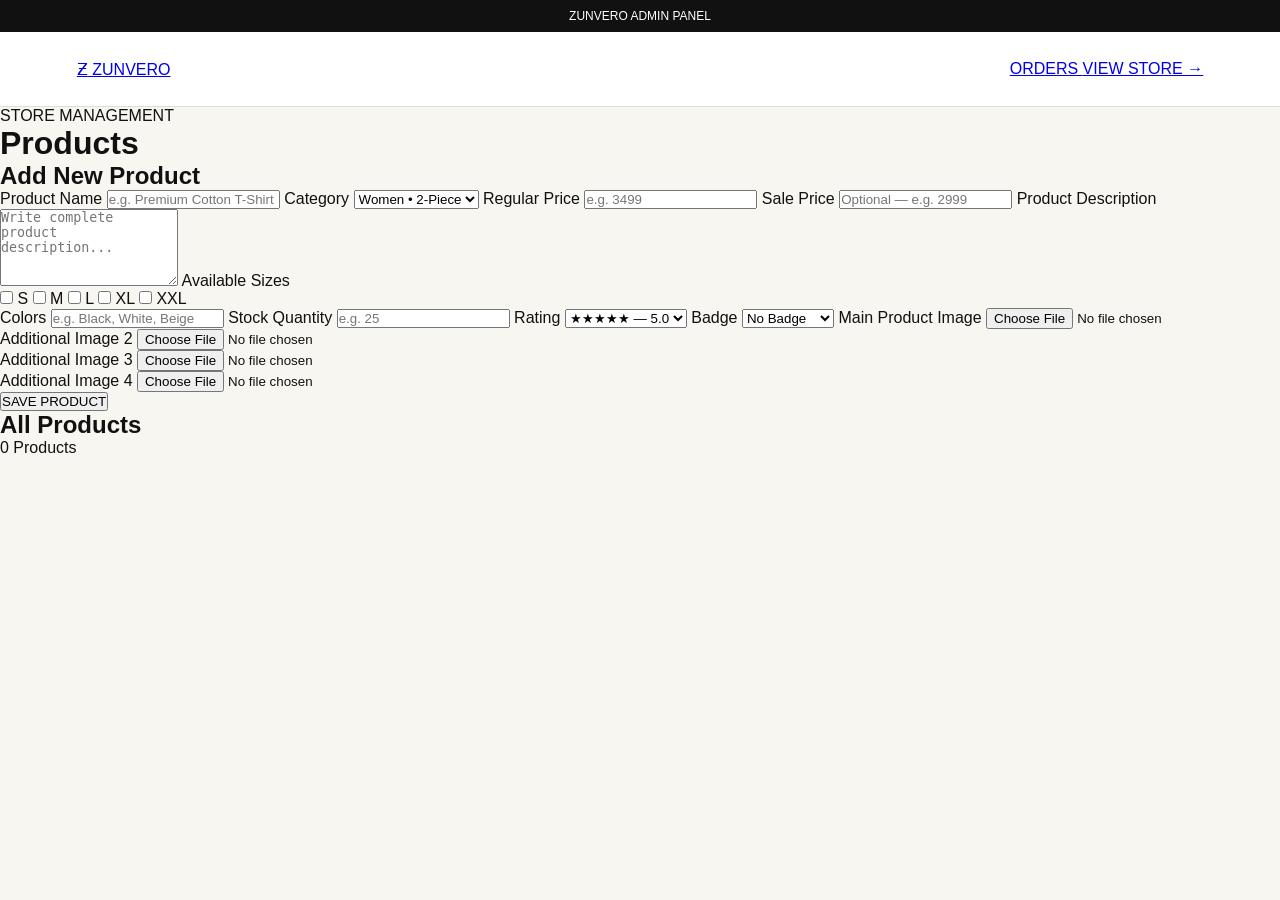
==== admin.html @ 90c08188 "Add files via upload" ====
<!DOCTYPE html>
<html lang="en">
<head>
  <meta charset="UTF-8">
  <meta name="viewport" content="width=device-width, initial-scale=1.0">
  <title>ZUNVERO — Admin Panel</title>
  <link rel="stylesheet" href="style.css">
</head>

<body>

<div class="topbar">ZUNVERO ADMIN PANEL</div>

<header class="admin-header">

  <a href="index.html" class="auth-logo">
    <span>Ƶ</span> ZUNVERO
  </a>

  <div>
    <a href="admin-orders.html" class="admin-store-link">
      ORDERS
    </a>

    <a href="index.html" class="admin-store-link">
      VIEW STORE →
    </a>
  </div>

</header>


<main class="admin-page">

  <div class="admin-title">
    <p>STORE MANAGEMENT</p>
    <h1>Products</h1>
  </div>


  <!-- PRODUCT FORM -->

  <section class="admin-form-box">

    <h2 id="adminFormTitle">Add New Product</h2>

    <input type="hidden" id="editProductId">


    <label>Product Name</label>
    <input
      type="text"
      id="adminProductName"
      placeholder="e.g. Premium Cotton T-Shirt"
    >


    <label>Category</label>

    <select id="adminProductCategory">

      <option value="women twopiece">
        Women • 2-Piece
      </option>

      <option value="men tshirts">
        Men • T-Shirt
      </option>

      <option value="women">
        Women
      </option>

      <option value="men">
        Men
      </option>

      <option value="tshirts">
        T-Shirts
      </option>

      <option value="twopiece">
        2-Piece
      </option>

      <option value="accessories">
        Accessories
      </option>

      <option value="shoes">
        Shoes
      </option>

    </select>


    <label>Regular Price</label>

    <input
      type="number"
      id="adminProductPrice"
      placeholder="e.g. 3499"
    >


    <label>Sale Price</label>

    <input
      type="number"
      id="adminProductSalePrice"
      placeholder="Optional — e.g. 2999"
    >


    <label>Product Description</label>

    <textarea
      id="adminProductDescription"
      rows="5"
      placeholder="Write complete product description..."
    ></textarea>


    <label>Available Sizes</label>

    <div class="admin-check-grid">

      <label class="admin-check">
        <input type="checkbox" value="S" class="product-size">
        <span>S</span>
      </label>

      <label class="admin-check">
        <input type="checkbox" value="M" class="product-size">
        <span>M</span>
      </label>

      <label class="admin-check">
        <input type="checkbox" value="L" class="product-size">
        <span>L</span>
      </label>

      <label class="admin-check">
        <input type="checkbox" value="XL" class="product-size">
        <span>XL</span>
      </label>

      <label class="admin-check">
        <input type="checkbox" value="XXL" class="product-size">
        <span>XXL</span>
      </label>

    </div>


    <label>Colors</label>

    <input
      type="text"
      id="adminProductColors"
      placeholder="e.g. Black, White, Beige"
    >


    <label>Stock Quantity</label>

    <input
      type="number"
      id="adminProductStock"
      placeholder="e.g. 25"
    >


    <label>Rating</label>

    <select id="adminProductRating">

      <option value="5">★★★★★ — 5.0</option>
      <option value="4.5">★★★★½ — 4.5</option>
      <option value="4">★★★★ — 4.0</option>
      <option value="3.5">★★★½ — 3.5</option>
      <option value="3">★★★ — 3.0</option>

    </select>


    <label>Badge</label>

    <select id="adminProductBadge">

      <option value="">No Badge</option>
      <option value="NEW">NEW</option>
      <option value="TRENDING">TRENDING</option>
      <option value="POPULAR">POPULAR</option>
      <option value="SALE">SALE</option>

    </select>


    <!-- MAIN IMAGE -->

    <label>Main Product Image</label>

    <input
      type="file"
      id="adminProductImage"
      accept="image/*"
      onchange="previewAdminImage(this, 'adminPreview1')"
    >

    <div
      id="adminPreview1"
      class="admin-image-preview"
    ></div>


    <!-- IMAGE 2 -->

    <label>Additional Image 2</label>

    <input
      type="file"
      id="adminProductImage2"
      accept="image/*"
      onchange="previewAdminImage(this, 'adminPreview2')"
    >

    <div
      id="adminPreview2"
      class="admin-image-preview"
    ></div>


    <!-- IMAGE 3 -->

    <label>Additional Image 3</label>

    <input
      type="file"
      id="adminProductImage3"
      accept="image/*"
      onchange="previewAdminImage(this, 'adminPreview3')"
    >

    <div
      id="adminPreview3"
      class="admin-image-preview"
    ></div>


    <!-- IMAGE 4 -->

    <label>Additional Image 4</label>

    <input
      type="file"
      id="adminProductImage4"
      accept="image/*"
      onchange="previewAdminImage(this, 'adminPreview4')"
    >

    <div
      id="adminPreview4"
      class="admin-image-preview"
    ></div>


    <button
      type="button"
      class="admin-save-btn"
      onclick="saveAdminProduct()"
    >
      SAVE PRODUCT
    </button>


    <button
      type="button"
      class="admin-cancel-btn"
      id="adminCancelBtn"
      onclick="cancelAdminEdit()"
      style="display:none;"
    >
      CANCEL EDIT
    </button>

  </section>


  <!-- ALL PRODUCTS -->

  <section class="admin-products-box">

    <div class="admin-products-heading">

      <h2>All Products</h2>

      <span id="adminProductCount">
        0 Products
      </span>

    </div>

    <div id="adminProductsList"></div>

  </section>

</main>


<script src="script.js"></script>

</body>
</html>
---- style.css ----
* {
  margin: 0;
  padding: 0;
  box-sizing: border-box;
}

body {
  font-family: Arial, sans-serif;
  background: #f8f6f1;
  color: #111;
}

.topbar {
  background: #111;
  color: #fff;
  text-align: center;
  padding: 9px;
  font-size: 12px;
}

header {
  height: 75px;
  background: #fff;
  display: flex;
  align-items: center;
  justify-content: space-between;
  padding: 0 6%;
  border-bottom: 1px solid #ddd;
}

.logo {
  font-size: 23px;
  letter-spacing: 4px;
  font-weight: bold;
}

.logo span {
  font-size: 35px;
}

nav {
  display: flex;
  gap: 25px;
}

nav a {
  color: #111;
  text-decoration: none;
  font-size: 14px;
}

.icons {
  font-size: 20px;
}


/* HERO */

.hero {
  min-height: 550px;
  background:
    linear-gradient(90deg, rgba(0,0,0,.7), rgba(0,0,0,.1)),
    url("https://images.unsplash.com/photo-1539109136881-3be0616acf4b?auto=format&fit=crop&w=1600&q=80");

  background-size: cover;
  background-position: center;
  display: flex;
  align-items: center;
  padding: 6%;
  color: white;
}

.hero-content p {
  letter-spacing: 4px;
  font-size: 13px;
}

.hero h1 {
  font-family: Georgia, serif;
  font-size: 60px;
  line-height: 1.05;
  margin: 18px 0;
}

.hero-content span {
  font-size: 14px;
}

.btn {
  display: inline-block;
  background: white;
  color: #111;
  padding: 14px 25px;
  text-decoration: none;
  font-weight: bold;
}


/* CATEGORIES */

.categories {
  padding: 60px 6%;
  text-align: center;
}

.categories h2 {
  font-family: Georgia, serif;
  font-size: 32px;
  margin-bottom: 35px;
}

.category-grid {
  display: flex;
  justify-content: center;
  gap: 35px;
  flex-wrap: wrap;
}

.category {
  width: 130px;
}

.cat-icon {
  width: 95px;
  height: 95px;
  background: #e8e1d6;
  border-radius: 50%;
  margin: auto;
  display: flex;
  align-items: center;
  justify-content: center;
  font-size: 35px;
}

.category h3 {
  margin-top: 12px;
  font-size: 14px;
}


/* COLLECTIONS */

.collections {
  display: grid;
  grid-template-columns: 1fr 1fr;
  gap: 12px;
  padding: 0 6%;
}

.collection-box {
  height: 380px;
  padding: 45px;
  display: flex;
  align-items: flex-end;
  color: white;
  background-size: cover;
  background-position: center;
}

.women-box {
  background:
    linear-gradient(90deg, rgba(0,0,0,.6), transparent),
    url("https://images.unsplash.com/photo-1594633312681-425c7b97ccd1?auto=format&fit=crop&w=1000&q=80");
}

.tshirt-box {
  background:
    linear-gradient(90deg, rgba(0,0,0,.6), transparent),
    url("https://images.unsplash.com/photo-1521572163474-6864f9cf17ab?auto=format&fit=crop&w=1000&q=80");
}

.collection-box p {
  font-size: 12px;
  letter-spacing: 3px;
}

.collection-box h2 {
  font-family: Georgia, serif;
  font-size: 35px;
  margin: 12px 0 25px;
}

.collection-box a {
  color: white;
  text-decoration: none;
  border: 1px solid white;
  padding: 12px 20px;
}


/* PRODUCTS */

.products-section {
  padding: 70px 6%;
}

.section-title {
  display: flex;
  justify-content: space-between;
  align-items: center;
  margin-bottom: 30px;
}

.section-title h2 {
  font-family: Georgia, serif;
  font-size: 32px;
}

.section-title a {
  color: #111;
}

.products {
  display: grid;
  grid-template-columns: repeat(4, 1fr);
  gap: 18px;
}

.product {
  background: white;
  padding-bottom: 18px;
}

.product-img {
  height: 300px;
  background: #b9c7ba;
  display: flex;
  justify-content: center;
  align-items: center;
  font-size: 25px;
  letter-spacing: 3px;
  color: white;
}

.product-img.dark {
  background: #343735;
}

.product-img.beige {
  background: #c8b8a4;
}

.product-img.black {
  background: #111;
}

.product h3,
.product p,
.product button {
  margin-left: 15px;
  margin-right: 15px;
}

.product h3 {
  margin-top: 15px;
  font-size: 15px;
}

.product p {
  margin-top: 8px;
  font-weight: bold;
}

.product button {
  margin-top: 12px;
  width: calc(100% - 30px);
  padding: 11px;
  border: none;
  background: #111;
  color: white;
  cursor: pointer;
}


/* NEW ARRIVALS */

.new-arrivals {
  min-height: 350px;
  margin: 0 6% 60px;
  padding: 60px;
  display: flex;
  align-items: center;
  color: white;

  background:
    linear-gradient(90deg, rgba(0,0,0,.75), rgba(0,0,0,.2)),
    url("https://images.unsplash.com/photo-1483985988355-763728e1935b?auto=format&fit=crop&w=1600&q=80");

  background-size: cover;
  background-position: center;
}

.new-arrivals h2 {
  font-family: Georgia, serif;
  font-size: 45px;
  margin: 15px 0 25px;
}


/* FEATURES */

.features {
  background: white;
  padding: 35px 6%;
  display: grid;
  grid-template-columns: repeat(4, 1fr);
  text-align: center;
  gap: 20px;
}

.features div {
  font-size: 25px;
}

.features h3 {
  font-size: 14px;
  margin: 10px 0;
}

.features p {
  font-size: 12px;
  color: #777;
}


/* FOOTER */

footer {
  background: #111;
  color: white;
  padding: 50px 6%;
  text-align: center;
}

.footer-logo {
  font-size: 24px;
  letter-spacing: 4px;
}

.footer-logo small {
  display: block;
  font-size: 9px;
  letter-spacing: 3px;
  margin-top: 8px;
}

.footer-links {
  margin: 30px 0;
  display: flex;
  justify-content: center;
  gap: 25px;
  flex-wrap: wrap;
}

.footer-links a {
  color: white;
  text-decoration: none;
  font-size: 12px;
}

footer p {
  font-size: 11px;
  color: #999;
}


/* MOBILE */

@media(max-width: 768px) {

  header {
    height: 65px;
    padding: 0 20px;
  }

  nav {
    display: none;
  }

  .logo {
    font-size: 18px;
  }

  .hero {
    min-height: 500px;
  }

  .hero h1 {
    font-size: 42px;
  }

  .collections {
    grid-template-columns: 1fr;
    padding: 0 20px;
  }

  .products {
    grid-template-columns: repeat(2, 1fr);
  }

  .product-img {
    height: 220px;
  }

  .features {
    grid-template-columns: repeat(2, 1fr);
  }

  .new-arrivals {
    margin: 0 20px 40px;
    padding: 35px;
  }

  .new-arrivals h2 {
    font-size: 35px;
  }
}/* CATEGORY SECTION */

.category-section {
  background: #f8f6f1;
  padding: 70px 6%;
}

.category-heading {
  text-align: center;
  margin-bottom: 45px;
}

.heading-line {
  font-size: 24px;
  color: #b49a7b;
  margin-bottom: 10px;
}

.category-heading h2 {
  font-family: Georgia, serif;
  font-size: 42px;
  font-weight: 500;
  margin-bottom: 10px;
}

.category-heading p {
  letter-spacing: 6px;
  font-size: 12px;
  color: #888;
}

.category-grid {
  display: grid;
  grid-template-columns: repeat(3, 1fr);
  gap: 45px 35px;
  max-width: 1050px;
  margin: auto;
}

.category-card {
  text-decoration: none;
  color: #111;
  text-align: center;
}

.category-image {
  width: 210px;
  height: 210px;
  margin: auto;
  border-radius: 50%;
  overflow: hidden;
  border: 5px solid #e7dfd2;
  background: #eee8dc;
  transition: .3s;
}

.category-image img {
  width: 100%;
  height: 100%;
  object-fit: cover;
}

.category-card:hover .category-image {
  transform: scale(1.04);
}

.category-card h3 {
  font-family: Georgia, serif;
  font-size: 22px;
  font-weight: 500;
  margin-top: 18px;
}

.category-card span {
  display: block;
  font-size: 22px;
  margin-top: 7px;
}


/* MOBILE */

@media(max-width: 768px) {

  .category-section {
    padding: 55px 20px;
  }

  .category-heading h2 {
    font-size: 34px;
  }

  .category-grid {
    grid-template-columns: repeat(2, 1fr);
    gap: 35px 15px;
  }

  .category-image {
    width: 145px;
    height: 145px;
  }

  .category-card h3 {
    font-size: 18px;
  }

}/* ZUNVERO PRODUCT CARDS */

.products-section {
  padding: 70px 6%;
  background: #f8f6f1;
}

.small-title {
  font-size: 11px;
  letter-spacing: 3px;
  color: #999;
  margin-bottom: 8px;
}

.section-title h2 {
  font-family: Georgia, serif;
  font-size: 38px;
  font-weight: 500;
}

.section-title a {
  color: #111;
  text-decoration: none;
  font-size: 13px;
}

.products {
  display: grid;
  grid-template-columns: repeat(4, 1fr);
  gap: 22px;
  margin-top: 35px;
}

.product-card {
  background: #fff;
  overflow: hidden;
}

.product-photo {
  height: 390px;
  position: relative;
  overflow: hidden;
  background: #e9e3da;
}

.product-photo img {
  width: 100%;
  height: 100%;
  object-fit: cover;
  transition: transform .4s;
}

.product-card:hover .product-photo img {
  transform: scale(1.04);
}

.badge {
  position: absolute;
  top: 15px;
  left: 15px;
  z-index: 2;
  background: #111;
  color: #fff;
  padding: 7px 10px;
  font-size: 9px;
  letter-spacing: 1px;
}

.heart {
  position: absolute;
  right: 15px;
  top: 15px;
  width: 38px;
  height: 38px;
  border: none;
  border-radius: 50%;
  background: #fff;
  font-size: 22px;
  cursor: pointer;
}

.product-info {
  padding: 18px;
}

.product-category {
  font-size: 9px;
  letter-spacing: 2px;
  color: #999;
}

.product-info h3 {
  font-family: Georgia, serif;
  font-size: 17px;
  font-weight: 500;
  margin: 8px 0;
}

.rating {
  font-size: 12px;
  letter-spacing: 2px;
}

.price {
  font-weight: bold;
  margin: 9px 0 14px;
}

.cart-btn {
  width: 100%;
  padding: 12px;
  border: none;
  background: #111;
  color: #fff;
  font-size: 10px;
  letter-spacing: 1px;
  cursor: pointer;
}

.cart-btn:hover {
  background: #333;
}


/* MOBILE */

@media(max-width: 768px) {

  .products {
    grid-template-columns: repeat(2, 1fr);
    gap: 12px;
  }

  .product-photo {
    height: 250px;
  }

  .product-info {
    padding: 12px;
  }

  .product-info h3 {
    font-size: 14px;
  }

  .section-title h2 {
    font-size: 30px;
  }

}/* CART PAGE */

.cart-page {
    padding: 60px 6%;
    background: #f8f6f1;
    min-height: 600px;
}

.cart-heading {
    text-align: center;
    margin-bottom: 45px;
}

.cart-heading p {
    font-size: 11px;
    letter-spacing: 4px;
    color: #999;
}

.cart-heading h1 {
    font-family: Georgia, serif;
    font-size: 42px;
    font-weight: 500;
    margin-top: 10px;
}


.cart-item {
    max-width: 850px;
    margin: 15px auto;
    padding: 15px;
    background: white;
    display: flex;
    gap: 20px;
}


.cart-item img {
    width: 130px;
    height: 150px;
    object-fit: cover;
}


.cart-details {
    flex: 1;
}


.cart-details h3 {
    font-family: Georgia, serif;
    font-size: 19px;
    margin-bottom: 8px;
}


.cart-details p {
    font-weight: bold;
}


.quantity {
    display: flex;
    align-items: center;
    gap: 15px;
    margin-top: 15px;
}


.quantity button {
    width: 32px;
    height: 32px;
    border: 1px solid #ccc;
    background: white;
    font-size: 18px;
}


.remove {
    margin-top: 12px;
    border: none;
    background: none;
    color: #999;
    text-decoration: underline;
}


.cart-summary {
    max-width: 850px;
    margin: 30px auto;
    padding: 25px;
    background: white;
}


.cart-summary h2 {
    font-family: Georgia, serif;
    margin-bottom: 20px;
}


.total-row {
    display: flex;
    justify-content: space-between;
    border-top: 1px solid #ddd;
    padding-top: 20px;
    font-size: 18px;
}


.checkout-btn {
    width: 100%;
    margin-top: 25px;
    padding: 15px;
    background: #111;
    color: white;
    border: none;
    cursor: pointer;
    letter-spacing: 1px;
}


.continue-shopping {
    display: block;
    text-align: center;
    margin-top: 18px;
    color: #111;
}


.empty-cart {
    text-align: center;
    padding: 70px 20px;
    background: white;
}


.empty-cart h2 {
    font-family: Georgia, serif;
    margin-bottom: 10px;
}


.empty-cart a {
    display: inline-block;
    margin-top: 20px;
    padding: 12px 22px;
    background: #111;
    color: white;
    text-decoration: none;
}


/* MOBILE CART */

@media(max-width:768px) {

    .cart-page {
        padding: 45px 20px;
    }

    .cart-heading h1 {
        font-size: 34px;
    }

    .cart-item {
        padding: 10px;
        gap: 12px;
    }

    .cart-item img {
        width: 95px;
        height: 120px;
    }

    .cart-details h3 {
        font-size: 15px;
    }

}/* =========================
   ZUNVERO PRODUCT PAGE
========================= */

.product-page {
    background: #f8f6f1;
    padding: 70px 6%;
    min-height: 650px;
}

.product-detail {
    max-width: 1100px;
    margin: auto;
    display: grid;
    grid-template-columns: 1fr 1fr;
    gap: 65px;
    align-items: center;
}

.product-large-image {
    background: #e9e3da;
    height: 600px;
    overflow: hidden;
}

.product-large-image img {
    width: 100%;
    height: 100%;
    object-fit: cover;
}

.product-content {
    padding: 15px 5px;
}

.product-content .product-category {
    font-size: 10px;
    letter-spacing: 3px;
    color: #999;
    margin-bottom: 15px;
}

.product-content h1 {
    font-family: Georgia, serif;
    font-size: 42px;
    font-weight: 500;
    line-height: 1.15;
    margin-bottom: 18px;
}

.product-rating {
    font-size: 14px;
    letter-spacing: 3px;
    margin-bottom: 20px;
}

.product-rating span {
    font-size: 12px;
    letter-spacing: 0;
    color: #777;
    margin-left: 8px;
}

.product-content h2 {
    font-size: 25px;
    margin-bottom: 22px;
}

.product-description {
    color: #666;
    line-height: 1.8;
    font-size: 14px;
    max-width: 480px;
    margin-bottom: 30px;
}

.size-title,
.quantity-title {
    font-size: 10px;
    letter-spacing: 2px;
    font-weight: bold;
    margin-bottom: 12px;
}

.sizes {
    display: flex;
    gap: 10px;
    margin-bottom: 28px;
}

.sizes button {
    width: 48px;
    height: 42px;
    border: 1px solid #ccc;
    background: white;
    cursor: pointer;
    font-size: 12px;
}

.sizes button:hover,
.sizes button.selected {
    background: #111;
    color: white;
    border-color: #111;
}

.product-quantity {
    display: flex;
    align-items: center;
    gap: 20px;
    margin-bottom: 30px;
}

.product-quantity button {
    width: 38px;
    height: 38px;
    border: 1px solid #ccc;
    background: white;
    font-size: 20px;
    cursor: pointer;
}

.product-quantity span {
    min-width: 20px;
    text-align: center;
}

.product-add-btn {
    width: 100%;
    max-width: 480px;
    padding: 16px;
    border: none;
    background: #111;
    color: white;
    cursor: pointer;
    letter-spacing: 2px;
    font-size: 11px;
}

.product-add-btn:hover {
    background: #333;
}

.buy-cart {
    display: block;
    width: fit-content;
    margin-top: 18px;
    color: #111;
    text-decoration: none;
    font-size: 11px;
    letter-spacing: 2px;
}


/* MOBILE */

@media(max-width: 768px) {

    .product-page {
        padding: 40px 20px;
    }

    .product-detail {
        grid-template-columns: 1fr;
        gap: 35px;
    }

    .product-large-image {
        height: 430px;
    }

    .product-content h1 {
        font-size: 32px;
    }

    .product-content h2 {
        font-size: 22px;
    }

    .product-description {
        font-size: 13px;
    } 
  /* =========================
   ZUNVERO CHECKOUT
========================= */

.checkout-page {
    background: #f8f6f1;
    padding: 65px 6%;
    min-height: 650px;
}

.checkout-heading {
    text-align: center;
    margin-bottom: 45px;
}

.checkout-heading p {
    font-size: 10px;
    letter-spacing: 4px;
    color: #999;
}

.checkout-heading h1 {
    font-family: Georgia, serif;
    font-size: 42px;
    font-weight: 500;
    margin-top: 10px;
}


.checkout-layout {
    max-width: 1050px;
    margin: auto;
    display: grid;
    grid-template-columns: 1.2fr .8fr;
    gap: 35px;
    align-items: start;
}


/* FORM */

.checkout-form {
    background: white;
    padding: 30px;
}

.checkout-form h2,
.checkout-summary h2 {
    font-family: Georgia, serif;
    font-weight: 500;
    margin-bottom: 25px;
}

.checkout-form label {
    display: block;
    font-size: 10px;
    letter-spacing: 1.5px;
    margin: 18px 0 8px;
    font-weight: bold;
}

.checkout-form label span {
    color: #999;
    font-weight: normal;
}

.checkout-form input,
.checkout-form textarea {
    width: 100%;
    box-sizing: border-box;
    border: 1px solid #ddd;
    background: #fafafa;
    padding: 14px;
    font-family: inherit;
    font-size: 13px;
    outline: none;
}

.checkout-form input:focus,
.checkout-form textarea:focus {
    border-color: #111;
    background: white;
}

.checkout-form textarea {
    min-height: 100px;
    resize: vertical;
}


/* PLACE ORDER */

.place-order-btn {
    width: 100%;
    border: none;
    background: #111;
    color: white;
    padding: 16px;
    margin-top: 25px;
    font-size: 10px;
    letter-spacing: 2px;
    cursor: pointer;
}

.place-order-btn:hover {
    background: #333;
}

.back-cart {
    display: block;
    text-align: center;
    margin-top: 18px;
    color: #111;
    text-decoration: none;
    font-size: 11px;
}


/* SUMMARY */

.checkout-summary {
    background: white;
    padding: 30px;
}

.checkout-item {
    display: flex;
    gap: 15px;
    padding: 15px 0;
    border-bottom: 1px solid #eee;
}

.checkout-item img {
    width: 75px;
    height: 90px;
    object-fit: cover;
}

.checkout-item h3 {
    font-family: Georgia, serif;
    font-size: 14px;
    font-weight: 500;
    margin-bottom: 7px;
}

.checkout-item p {
    font-size: 12px;
    color: #888;
    margin-bottom: 7px;
}

.checkout-item strong {
    font-size: 13px;
}


.checkout-total {
    display: flex;
    justify-content: space-between;
    border-top: 1px solid #ddd;
    margin-top: 20px;
    padding-top: 20px;
    font-size: 18px;
}


/* MOBILE */

@media(max-width: 768px) {

    .checkout-page {
        padding: 45px 20px;
    }

    .checkout-heading h1 {
        font-size: 34px;
    }

    .checkout-layout {
        grid-template-columns: 1fr;
        gap: 20px;
    }

    .checkout-form,
    .checkout-summary {
        padding: 20px;
    }

}
  .checkout-btn {
    display: block;
    width: 100%;
    box-sizing: border-box;
    margin-top: 25px;
    padding: 15px;
    background: #111;
    color: white;
    border: none;
    text-align: center;
    text-decoration: none;
    cursor: pointer;
    letter-spacing: 1px;
    font-size: 10px;
  }/* =========================
   ZUNVERO WISHLIST
========================= */

.header-links {
    display: flex;
    align-items: center;
    gap: 20px;
}

.wishlist-link,
.cart-link {
    text-decoration: none;
    color: #111;
    font-size: 12px;
}

.wishlist-page {
    background: #f8f6f1;
    padding: 65px 6%;
    min-height: 600px;
}

.wishlist-heading {
    text-align: center;
    margin-bottom: 45px;
}

.wishlist-heading p {
    font-size: 10px;
    letter-spacing: 4px;
    color: #999;
}

.wishlist-heading h1 {
    font-family: Georgia, serif;
    font-size: 42px;
    font-weight: 500;
    margin-top: 10px;
}

.wishlist-grid {
    max-width: 1050px;
    margin: auto;
    display: grid;
    grid-template-columns: repeat(4, 1fr);
    gap: 22px;
}

.wishlist-card {
    background: white;
    overflow: hidden;
}

.wishlist-photo {
    height: 330px;
    position: relative;
    overflow: hidden;
}

.wishlist-photo img {
    width: 100%;
    height: 100%;
    object-fit: cover;
}

.wishlist-info {
    padding: 16px;
}

.wishlist-info h3 {
    font-family: Georgia, serif;
    font-size: 17px;
    font-weight: 500;
    margin-bottom: 8px;
}

.wishlist-price {
    font-weight: bold;
    margin-bottom: 15px;
}

.wishlist-buttons {
    display: flex;
    gap: 8px;
}

.wishlist-cart {
    flex: 1;
    border: none;
    background: #111;
    color: white;
    padding: 12px 5px;
    font-size: 9px;
    letter-spacing: 1px;
    cursor: pointer;
}

.wishlist-remove {
    width: 42px;
    border: 1px solid #ddd;
    background: white;
    cursor: pointer;
    font-size: 18px;
}

.empty-wishlist {
    max-width: 700px;
    margin: auto;
    background: white;
    text-align: center;
    padding: 70px 20px;
}

.empty-wishlist h2 {
    font-family: Georgia, serif;
    font-weight: 500;
    margin-bottom: 10px;
}

.empty-wishlist p {
    color: #888;
}

.empty-wishlist a {
    display: inline-block;
    margin-top: 20px;
    padding: 12px 22px;
    background: #111;
    color: white;
    text-decoration: none;
    font-size: 10px;
    letter-spacing: 1px;
}


/* MOBILE */

@media(max-width: 768px) {

    .header-links {
        gap: 8px;
    }

    .wishlist-link,
    .cart-link {
        font-size: 10px;
    }

    .wishlist-page {
        padding: 45px 20px;
    }

    .wishlist-heading h1 {
        font-size: 34px;
    }

    .wishlist-grid {
        grid-template-columns: repeat(2, 1fr);
        gap: 12px;
    }

    .wishlist-photo {
        height: 240px;
    }

    .wishlist-info {
        padding: 12px;
    }

    .wishlist-info h3 {
        font-size: 14px;
    }

}/* SEARCH BUTTON */

.search-btn {
  background: none;
  border: none;
  font-size: 22px;
  cursor: pointer;
  padding: 5px;
}

/* SEARCH BOX */

.search-box {
  display: none;
  padding: 15px 6%;
  background: #f8f6f1;
  border-bottom: 1px solid #ddd;
}

.search-box input {
  width: 100%;
  padding: 14px 18px;
  border: 1px solid #ddd;
  outline: none;
  font-size: 15px;
  box-sizing: border-box;
}

.search-box input:focus {
  border-color: #111;
}/* =========================
   ZUNVERO PRODUCTS
========================= */

.products-section {
  padding: 70px 6%;
  background: #f8f6f1;
}

.section-title {
  max-width: 1100px;
  margin: 0 auto 35px;
  display: flex;
  justify-content: space-between;
  align-items: flex-end;
}

.small-title {
  font-size: 11px;
  letter-spacing: 3px;
  color: #999;
  margin: 0 0 8px;
}

.section-title h2 {
  font-family: Georgia, serif;
  font-size: 40px;
  font-weight: 500;
  margin: 0;
  color: #111;
}

.section-title a {
  color: #111;
  text-decoration: none;
  font-size: 12px;
  letter-spacing: 1px;
}

.products {
  max-width: 1100px;
  margin: auto;
  display: grid;
  grid-template-columns: repeat(4, 1fr);
  gap: 22px;
}

.product-card {
  background: #fff;
  overflow: hidden;
  transition: transform .3s ease, box-shadow .3s ease;
}

.product-card:hover {
  transform: translateY(-5px);
  box-shadow: 0 12px 30px rgba(0,0,0,.08);
}

.product-photo {
  height: 380px;
  position: relative;
  overflow: hidden;
  background: #e9e3da;
}

.product-photo img {
  width: 100%;
  height: 100%;
  display: block;
  object-fit: cover;
  transition: transform .5s ease;
}

.product-card:hover .product-photo img {
  transform: scale(1.05);
}

.badge {
  position: absolute;
  top: 14px;
  left: 14px;
  z-index: 2;
  background: #111;
  color: #fff;
  padding: 7px 10px;
  font-size: 9px;
  letter-spacing: 1.5px;
}

.heart {
  position: absolute;
  right: 14px;
  top: 14px;
  z-index: 2;
  width: 38px;
  height: 38px;
  border: none;
  border-radius: 50%;
  background: rgba(255,255,255,.95);
  color: #111;
  font-size: 23px;
  line-height: 38px;
  padding: 0;
  cursor: pointer;
}

.heart:hover {
  background: #111;
  color: #fff;
}

.product-info {
  padding: 18px 17px 20px;
}

.product-category {
  margin: 0;
  font-size: 9px;
  letter-spacing: 2px;
  color: #999;
}

.product-info h3 {
  font-family: Georgia, serif;
  font-size: 17px;
  font-weight: 500;
  line-height: 1.35;
  margin: 8px 0;
  color: #111;
}

.rating {
  font-size: 11px;
  letter-spacing: 2px;
  color: #b49a7b;
  margin: 7px 0;
}

.price {
  font-size: 15px;
  font-weight: 600;
  margin: 9px 0 14px;
  color: #111;
}

.cart-btn {
  width: 100%;
  padding: 13px 10px;
  border: 1px solid #111;
  background: #111;
  color: #fff;
  font-size: 10px;
  letter-spacing: 1.5px;
  cursor: pointer;
  transition: .3s;
}

.cart-btn:hover {
  background: #fff;
  color: #111;
}


/* =========================
   MOBILE
========================= */

@media (max-width: 900px) {

  .products {
    grid-template-columns: repeat(2, 1fr);
    gap: 15px;
  }

  .product-photo {
    height: 300px;
  }

}


@media (max-width: 600px) {

  .products-section {
    padding: 55px 15px;
  }

  .section-title {
    align-items: flex-end;
    margin-bottom: 28px;
  }

  .section-title h2 {
    font-size: 30px;
  }

  .section-title a {
    font-size: 10px;
  }

  .products {
    grid-template-columns: repeat(2, 1fr);
    gap: 10px;
  }

  .product-photo {
    height: 230px;
  }

  .product-info {
    padding: 13px 10px 15px;
  }

  .product-category {
    font-size: 8px;
    letter-spacing: 1.3px;
  }

  .product-info h3 {
    font-size: 14px;
  }

  .rating {
    font-size: 9px;
    letter-spacing: 1px;
  }

  .price {
    font-size: 14px;
  }

  .cart-btn {
    padding: 11px 5px;
    font-size: 8px;
  }

  .heart {
    width: 34px;
    height: 34px;
    line-height: 34px;
    font-size: 20px;
  }

}/* =========================
   ZUNVERO CHECKOUT
========================= */

.checkout-header {
  min-height: 75px;
  padding: 0 6%;
  display: flex;
  align-items: center;
  justify-content: space-between;
  background: #fff;
  border-bottom: 1px solid #eee;
}

.checkout-header .logo {
  text-decoration: none;
  color: #111;
  font-family: Georgia, serif;
  font-size: 22px;
}

.checkout-header .logo span {
  margin-right: 6px;
}

.checkout-cart {
  color: #111;
  text-decoration: none;
  font-size: 13px;
}

.checkout-page {
  background: #f8f6f1;
  min-height: calc(100vh - 75px);
  padding: 60px 6%;
}

.checkout-title {
  max-width: 1100px;
  margin: 0 auto 40px;
}

.checkout-title p {
  margin: 0 0 8px;
  font-size: 10px;
  letter-spacing: 3px;
  color: #999;
}

.checkout-title h1 {
  margin: 0;
  font-family: Georgia, serif;
  font-size: 42px;
  font-weight: 500;
}

.checkout-layout {
  max-width: 1100px;
  margin: auto;
  display: grid;
  grid-template-columns: 1.2fr .8fr;
  gap: 30px;
}

.checkout-form,
.order-summary {
  background: #fff;
  padding: 30px;
}

.checkout-form h2,
.order-summary h2 {
  font-family: Georgia, serif;
  font-size: 25px;
  font-weight: 500;
  margin: 0 0 25px;
}

.checkout-form label {
  display: block;
  font-size: 11px;
  letter-spacing: 1px;
  margin: 18px 0 7px;
  color: #555;
}

.checkout-form input,
.checkout-form textarea {
  width: 100%;
  box-sizing: border-box;
  padding: 14px;
  border: 1px solid #ddd;
  outline: none;
  font-family: inherit;
  font-size: 14px;
}

.checkout-form input:focus,
.checkout-form textarea:focus {
  border-color: #111;
}

.payment-box {
  margin-top: 28px;
  padding-top: 20px;
  border-top: 1px solid #eee;
}

.payment-box h3 {
  font-size: 13px;
  margin-bottom: 15px;
}

.payment-option {
  display: flex !important;
  align-items: center;
  gap: 10px;
  margin: 0 !important;
}

.payment-option input {
  width: auto;
}

.place-order-btn {
  width: 100%;
  margin-top: 30px;
  padding: 15px;
  border: 1px solid #111;
  background: #111;
  color: #fff;
  cursor: pointer;
  font-size: 10px;
  letter-spacing: 1.5px;
}

.place-order-btn:hover {
  background: #333;
}

.checkout-item {
  display: flex;
  gap: 14px;
  padding: 15px 0;
  border-bottom: 1px solid #eee;
}

.checkout-item img {
  width: 75px;
  height: 90px;
  object-fit: cover;
}

.checkout-item-info {
  flex: 1;
}

.checkout-item-info h3 {
  font-family: Georgia, serif;
  font-size: 15px;
  font-weight: 500;
  margin: 0 0 7px;
}

.checkout-item-info p {
  margin: 4px 0;
  font-size: 12px;
  color: #777;
}

.checkout-total {
  display: flex;
  justify-content: space-between;
  margin-top: 25px;
  padding-top: 20px;
  border-top: 1px solid #111;
  font-size: 15px;
}

.checkout-total strong {
  font-size: 17px;
}


/* MOBILE */

@media (max-width: 700px) {

  .checkout-page {
    padding: 40px 15px;
  }

  .checkout-title h1 {
    font-size: 34px;
  }

  .checkout-layout {
    grid-template-columns: 1fr;
    gap: 15px;
  }

  .checkout-form,
  .order-summary {
    padding: 20px;
  }

}/* =========================
   ORDER CONFIRMATION
========================= */

.confirmation-header {
  min-height: 75px;
  padding: 0 6%;
  display: flex;
  align-items: center;
  background: #fff;
  border-bottom: 1px solid #eee;
}

.confirmation-logo {
  text-decoration: none;
  color: #111;
  font-family: Georgia, serif;
  font-size: 22px;
}

.confirmation-logo span {
  margin-right: 6px;
}

.confirmation-page {
  min-height: calc(100vh - 75px);
  background: #f8f6f1;
  display: flex;
  justify-content: center;
  align-items: center;
  padding: 50px 20px;
  box-sizing: border-box;
}

.confirmation-box {
  width: 100%;
  max-width: 560px;
  background: #fff;
  text-align: center;
  padding: 55px 30px;
  box-sizing: border-box;
}

.success-icon {
  width: 65px;
  height: 65px;
  margin: 0 auto 25px;
  border-radius: 50%;
  background: #111;
  color: #fff;
  display: flex;
  align-items: center;
  justify-content: center;
  font-size: 30px;
}

.confirmation-small {
  font-size: 10px;
  letter-spacing: 3px;
  color: #999;
  margin-bottom: 10px;
}

.confirmation-box h1 {
  font-family: Georgia, serif;
  font-size: 45px;
  font-weight: 500;
  margin: 0 0 15px;
}

.confirmation-text {
  color: #666;
  font-size: 14px;
  line-height: 1.7;
  margin: 5px 0;
}

.confirmation-note {
  margin: 30px 0;
  padding: 18px;
  background: #f8f6f1;
  display: flex;
  flex-direction: column;
  gap: 7px;
}

.confirmation-note strong {
  font-size: 13px;
}

.confirmation-note span {
  font-size: 12px;
  color: #777;
}

.back-home-btn {
  display: inline-block;
  padding: 14px 25px;
  background: #111;
  color: #fff;
  text-decoration: none;
  font-size: 10px;
  letter-spacing: 1.5px;
}

.back-home-btn:hover {
  background: #333;
}


@media (max-width: 600px) {

  .confirmation-page {
    padding: 30px 15px;
  }

  .confirmation-box {
    padding: 45px 20px;
  }

  .confirmation-box h1 {
    font-size: 36px;
  }

}/* =========================
   ORDER CONFIRMATION
========================= */

.confirmation-header {
  min-height: 75px;
  padding: 0 6%;
  display: flex;
  align-items: center;
  background: #fff;
  border-bottom: 1px solid #eee;
}

.confirmation-logo {
  text-decoration: none;
  color: #111;
  font-family: Georgia, serif;
  font-size: 22px;
}

.confirmation-logo span {
  margin-right: 6px;
}

.confirmation-page {
  min-height: calc(100vh - 75px);
  background: #f8f6f1;
  display: flex;
  justify-content: center;
  align-items: center;
  padding: 50px 20px;
  box-sizing: border-box;
}

.confirmation-box {
  width: 100%;
  max-width: 560px;
  background: #fff;
  text-align: center;
  padding: 55px 30px;
  box-sizing: border-box;
}

.success-icon {
  width: 65px;
  height: 65px;
  margin: 0 auto 25px;
  border-radius: 50%;
  background: #111;
  color: #fff;
  display: flex;
  align-items: center;
  justify-content: center;
  font-size: 30px;
}

.confirmation-small {
  font-size: 10px;
  letter-spacing: 3px;
  color: #999;
  margin-bottom: 10px;
}

.confirmation-box h1 {
  font-family: Georgia, serif;
  font-size: 45px;
  font-weight: 500;
  margin: 0 0 15px;
}

.confirmation-text {
  color: #666;
  font-size: 14px;
  line-height: 1.7;
  margin: 5px 0;
}

.confirmation-note {
  margin: 30px 0;
  padding: 18px;
  background: #f8f6f1;
  display: flex;
  flex-direction: column;
  gap: 7px;
}

.confirmation-note strong {
  font-size: 13px;
}

.confirmation-note span {
  font-size: 12px;
  color: #777;
}

.back-home-btn {
  display: inline-block;
  padding: 14px 25px;
  background: #111;
  color: #fff;
  text-decoration: none;
  font-size: 10px;
  letter-spacing: 1.5px;
}

.back-home-btn:hover {
  background: #333;
}


@media (max-width: 600px) {

  .confirmation-page {
    padding: 30px 15px;
  }

  .confirmation-box {
    padding: 45px 20px;
  }

  .confirmation-box h1 {
    font-size: 36px;
  }/* =========================
   ZUNVERO ACCOUNT
========================= */

.account-btn {
  text-decoration: none;
  color: #111;
  font-size: 10px;
  letter-spacing: 1.5px;
  border: 1px solid #111;
  padding: 9px 13px;
  transition: .3s;
}

.account-btn:hover {
  background: #111;
  color: #fff;
}

.auth-header {
  height: 80px;
  display: flex;
  align-items: center;
  justify-content: center;
  background: #fff;
  border-bottom: 1px solid #eee;
}

.auth-logo {
  text-decoration: none;
  color: #111;
  font-family: Georgia, serif;
  font-size: 25px;
  letter-spacing: 2px;
}

.auth-logo span {
  font-size: 29px;
  margin-right: 5px;
}

.auth-page {
  min-height: calc(100vh - 120px);
  background: #f8f6f1;
  display: flex;
  justify-content: center;
  align-items: center;
  padding: 50px 20px;
  box-sizing: border-box;
}

.auth-box {
  width: 100%;
  max-width: 430px;
  background: #fff;
  padding: 40px;
  box-sizing: border-box;
  box-shadow: 0 10px 35px rgba(0,0,0,.06);
}

.auth-small {
  text-align: center;
  font-size: 10px;
  letter-spacing: 3px;
  color: #999;
  margin: 0 0 8px;
}

.auth-box h1 {
  text-align: center;
  font-family: Georgia, serif;
  font-size: 38px;
  font-weight: 500;
  margin: 0 0 8px;
}

.auth-subtitle {
  text-align: center;
  color: #888;
  font-size: 13px;
  margin: 0 0 30px;
}

.auth-box label {
  display: block;
  font-size: 11px;
  letter-spacing: 1px;
  margin: 17px 0 7px;
  color: #333;
}

.auth-box input {
  width: 100%;
  padding: 14px;
  border: 1px solid #ddd;
  outline: none;
  box-sizing: border-box;
  font-size: 14px;
}

.auth-box input:focus {
  border-color: #111;
}

.auth-submit {
  width: 100%;
  margin-top: 25px;
  padding: 15px;
  border: 1px solid #111;
  background: #111;
  color: #fff;
  cursor: pointer;
  font-size: 10px;
  letter-spacing: 2px;
}

.auth-submit:hover {
  background: #fff;
  color: #111;
}

.auth-switch {
  text-align: center;
  font-size: 13px;
  color: #777;
  margin-top: 22px;
}

.auth-switch a {
  color: #111;
  font-weight: 600;
  text-decoration: none;
}

@media(max-width: 500px) {
  .auth-box {
    padding: 30px 22px;
  }

  .auth-box h1 {
    font-size: 32px;
  }

  .account-btn {
    font-size: 9px;
    padding: 8px 10px;
  }
}/* =========================
   MY ACCOUNT
========================= */

.account-page {
  min-height: calc(100vh - 120px);
  background: #f8f6f1;
  display: flex;
  justify-content: center;
  align-items: center;
  padding: 50px 20px;
  box-sizing: border-box;
}

.account-box {
  width: 100%;
  max-width: 500px;
  background: #fff;
  padding: 45px;
  box-sizing: border-box;
  box-shadow: 0 10px 35px rgba(0,0,0,.06);
  text-align: center;
}

.account-box h1 {
  font-family: Georgia, serif;
  font-size: 38px;
  font-weight: 500;
  margin: 0 0 30px;
}

.account-info {
  border-top: 1px solid #eee;
  border-bottom: 1px solid #eee;
  margin-bottom: 25px;
}

.account-info div {
  padding: 18px 5px;
  border-bottom: 1px solid #eee;
}

.account-info div:last-child {
  border-bottom: none;
}

.account-info span {
  display: block;
  font-size: 9px;
  letter-spacing: 2px;
  color: #999;
  margin-bottom: 7px;
}

.account-info strong {
  display: block;
  font-size: 15px;
  font-weight: 500;
  color: #111;
  word-break: break-word;
}

.account-action,
.logout-btn {
  display: block;
  width: 100%;
  box-sizing: border-box;
  padding: 14px;
  margin-top: 12px;
  font-size: 10px;
  letter-spacing: 1.5px;
  text-decoration: none;
  cursor: pointer;
}

.account-action {
  background: #111;
  color: #fff;
  border: 1px solid #111;
}

.logout-btn {
  background: #fff;
  color: #111;
  border: 1px solid #111;
}

.account-action:hover {
  background: #fff;
  color: #111;
}

.logout-btn:hover {
  background: #111;
  color: #fff;
}

.account-home {
  display: inline-block;
  margin-top: 25px;
  color: #777;
  font-size: 11px;
  text-decoration: none;
}

@media(max-width: 500px) {
  .account-box {
    padding: 32px 22px;
  }

  .account-box h1 {
    font-size: 32px;
  }
}/* =========================
   ZUNVERO ADMIN PANEL
========================= */

.admin-header {
  height: 80px;
  padding: 0 6%;
  display: flex;
  align-items: center;
  justify-content: space-between;
  background: #fff;
  border-bottom: 1px solid #eee;
  box-sizing: border-box;
}

.admin-store-link {
  text-decoration: none;
  color: #111;
  font-size: 10px;
  letter-spacing: 1.5px;
}

.admin-page {
  min-height: calc(100vh - 120px);
  background: #f8f6f1;
  padding: 55px 6%;
  box-sizing: border-box;
}

.admin-title {
  max-width: 1100px;
  margin: 0 auto 30px;
}

.admin-title p {
  font-size: 10px;
  letter-spacing: 3px;
  color: #999;
  margin: 0 0 8px;
}

.admin-title h1 {
  font-family: Georgia, serif;
  font-size: 40px;
  font-weight: 500;
  margin: 0;
}

.admin-form-box,
.admin-products-box {
  max-width: 1100px;
  margin: 0 auto 30px;
  background: #fff;
  padding: 30px;
  box-sizing: border-box;
}

.admin-form-box h2,
.admin-products-heading h2 {
  font-family: Georgia, serif;
  font-size: 25px;
  font-weight: 500;
  margin: 0 0 25px;
}

.admin-form-box label {
  display: block;
  font-size: 10px;
  letter-spacing: 1.5px;
  margin: 15px 0 7px;
  color: #555;
}

.admin-form-box input,
.admin-form-box select {
  width: 100%;
  padding: 13px;
  border: 1px solid #ddd;
  outline: none;
  box-sizing: border-box;
  font-size: 14px;
  background: #fff;
}

.admin-form-box input:focus,
.admin-form-box select:focus {
  border-color: #111;
}

.admin-save-btn,
.admin-cancel-btn {
  width: 100%;
  padding: 14px;
  margin-top: 20px;
  cursor: pointer;
  font-size: 10px;
  letter-spacing: 1.5px;
}

.admin-save-btn {
  background: #111;
  color: #fff;
  border: 1px solid #111;
}

.admin-save-btn:hover {
  background: #fff;
  color: #111;
}

.admin-cancel-btn {
  background: #fff;
  color: #111;
  border: 1px solid #111;
}

.admin-products-heading {
  display: flex;
  align-items: center;
  justify-content: space-between;
  margin-bottom: 20px;
}

.admin-products-heading h2 {
  margin: 0;
}

#adminProductCount {
  font-size: 10px;
  letter-spacing: 1px;
  color: #999;
}

.admin-product-item {
  display: flex;
  align-items: center;
  gap: 18px;
  padding: 15px 0;
  border-top: 1px solid #eee;
}

.admin-product-item img {
  width: 75px;
  height: 90px;
  object-fit: cover;
  background: #eee;
}

.admin-product-details {
  flex: 1;
}

.admin-product-details h3 {
  font-family: Georgia, serif;
  font-size: 17px;
  font-weight: 500;
  margin: 0 0 6px;
}

.admin-product-details p {
  font-size: 12px;
  color: #777;
  margin: 4px 0;
}

.admin-product-actions {
  display: flex;
  gap: 8px;
}

.admin-edit-btn,
.admin-delete-btn {
  padding: 9px 12px;
  font-size: 9px;
  letter-spacing: 1px;
  cursor: pointer;
}

.admin-edit-btn {
  background: #111;
  color: #fff;
  border: 1px solid #111;
}

.admin-delete-btn {
  background: #fff;
  color: #111;
  border: 1px solid #111;
}

@media(max-width: 600px) {

  .admin-header {
    padding: 0 18px;
  }

  .admin-page {
    padding: 40px 15px;
  }

  .admin-form-box,
  .admin-products-box {
    padding: 22px 17px;
  }

  .admin-title h1 {
    font-size: 34px;
  }

  .admin-product-item {
    align-items: flex-start;
  }

  .admin-product-actions {
    flex-direction: column;
  }

  .admin-edit-btn,
  .admin-delete-btn {
    padding: 8px 10px;
  }
}/* =========================
   ZUNVERO ORDERS MANAGEMENT
========================= */

.admin-nav-links {
  display: flex;
  gap: 22px;
}

.admin-nav-links a {
  text-decoration: none;
  color: #111;
  font-size: 10px;
  letter-spacing: 1.3px;
}

.orders-admin-page {
  min-height: calc(100vh - 120px);
  background: #f8f6f1;
  padding: 55px 6%;
  box-sizing: border-box;
}

.order-stats {
  max-width: 1100px;
  margin: 0 auto 25px;
  display: grid;
  grid-template-columns: repeat(4, 1fr);
  gap: 15px;
}

.order-stat {
  background: #fff;
  padding: 22px;
  text-align: center;
  border: 1px solid #eee;
}

.order-stat span {
  display: block;
  font-size: 9px;
  letter-spacing: 2px;
  color: #999;
  margin-bottom: 8px;
}

.order-stat strong {
  font-family: Georgia, serif;
  font-size: 27px;
  font-weight: 500;
}

.orders-filter {
  max-width: 1100px;
  margin: 0 auto 20px;
  display: flex;
  flex-wrap: wrap;
  gap: 8px;
}

.orders-filter button {
  background: #fff;
  color: #111;
  border: 1px solid #ddd;
  padding: 10px 14px;
  font-size: 9px;
  letter-spacing: 1px;
  cursor: pointer;
}

.orders-filter button:hover {
  background: #111;
  color: #fff;
  border-color: #111;
}

.admin-orders-box {
  max-width: 1100px;
  margin: auto;
  background: #fff;
  padding: 25px;
  box-sizing: border-box;
}

.admin-order {
  border: 1px solid #eee;
  margin-bottom: 18px;
  padding: 20px;
}

.admin-order:last-child {
  margin-bottom: 0;
}

.admin-order-top {
  display: flex;
  justify-content: space-between;
  align-items: flex-start;
  gap: 15px;
  padding-bottom: 15px;
  border-bottom: 1px solid #eee;
}

.admin-order-number {
  font-family: Georgia, serif;
  font-size: 20px;
  margin: 0 0 5px;
}

.admin-order-date {
  color: #999;
  font-size: 10px;
}

.order-status {
  padding: 7px 10px;
  background: #111;
  color: #fff;
  font-size: 9px;
  letter-spacing: 1px;
}

.admin-order-customer {
  padding: 18px 0;
}

.admin-order-customer p {
  margin: 6px 0;
  font-size: 13px;
}

.admin-order-customer strong {
  font-weight: 600;
}

.admin-order-items {
  border-top: 1px solid #eee;
  padding-top: 15px;
}

.admin-order-item {
  display: flex;
  justify-content: space-between;
  padding: 7px 0;
  font-size: 13px;
}

.admin-order-total {
  display: flex;
  justify-content: space-between;
  border-top: 1px solid #eee;
  margin-top: 12px;
  padding-top: 15px;
  font-size: 16px;
}

.admin-order-actions {
  display: flex;
  flex-wrap: wrap;
  gap: 7px;
  margin-top: 18px;
}

.admin-order-actions button {
  padding: 9px 12px;
  border: 1px solid #111;
  background: #fff;
  color: #111;
  cursor: pointer;
  font-size: 8px;
  letter-spacing: 1px;
}

.admin-order-actions button:hover {
  background: #111;
  color: #fff;
}

.delete-order-btn {
  margin-left: auto;
}

.no-orders {
  text-align: center;
  padding: 50px 20px;
  color: #888;
}

.no-orders h2 {
  font-family: Georgia, serif;
  font-weight: 500;
  color: #111;
}

@media(max-width: 700px) {

  .orders-admin-page {
    padding: 40px 15px;
  }

  .order-stats {
    grid-template-columns: repeat(2, 1fr);
  }

  .admin-orders-box {
    padding: 15px;
  }

  .admin-order {
    padding: 15px;
  }

  .admin-order-top {
    flex-direction: column;
  }

  .admin-order-actions button {
    flex: 1;
  }

  .delete-order-btn {
    margin-left: 0;
    flex: 100% !important;
  }

  .admin-nav-links {
    gap: 10px;
  }
  .admin-image-preview {
    min-height: 10px;
    margin: 8px 0 18px;
    display: flex;
    gap: 10px;
    flex-wrap: wrap;
}

.admin-image-preview img {
    display: block;
    border: 1px solid #ddd;
}/* =========================================================
   ZUNVERO — FINAL BRAND IDENTITY
   Premium Minimal Fashion Store
   ========================================================= */

:root {
  --z-black: #111111;
  --z-cream: #f7f4ee;
  --z-soft: #eee9df;
  --z-gold: #b49a7b;
  --z-text: #181818;
  --z-muted: #777;
  --z-border: #ded9d0;
  --z-white: #ffffff;
}


/* =========================
   GLOBAL BRANDING
   ========================= */

html {
  scroll-behavior: smooth;
}

body {
  font-family: Arial, Helvetica, sans-serif;
  background: var(--z-cream);
  color: var(--z-text);
  letter-spacing: .1px;
}

a,
button {
  -webkit-tap-highlight-color: transparent;
}

button {
  font-family: inherit;
}

::selection {
  background: var(--z-black);
  color: var(--z-white);
}


/* =========================
   TOP BAR
   ========================= */

.topbar {
  background: var(--z-black);
  color: #fff;
  padding: 10px 15px;
  font-size: 9px;
  letter-spacing: 2.5px;
  text-transform: uppercase;
}


/* =========================
   MAIN HEADER
   ========================= */

header {
  height: 82px;
  background: rgba(255,255,255,.97);
  padding: 0 6%;
  border-bottom: 1px solid rgba(0,0,0,.08);
  position: relative;
  z-index: 50;
}

.logo {
  font-family: Georgia, "Times New Roman", serif;
  font-size: 25px;
  font-weight: 600;
  letter-spacing: 6px;
  color: var(--z-black);
  white-space: nowrap;
}

.logo span {
  font-size: inherit;
  margin-right: 0;
}


/* =========================
   NAVIGATION
   ========================= */

nav {
  gap: 27px;
  align-items: center;
}

nav a {
  position: relative;
  color: var(--z-black);
  font-size: 10px;
  letter-spacing: 1.5px;
  text-transform: uppercase;
  transition: .25s ease;
}

nav a::after {
  content: "";
  position: absolute;
  left: 0;
  bottom: -8px;
  width: 0;
  height: 1px;
  background: var(--z-gold);
  transition: width .25s ease;
}

nav a:hover {
  color: var(--z-gold);
}

nav a:hover::after {
  width: 100%;
}


/* =========================
   HEADER ICONS
   ========================= */

.icons {
  display: flex;
  align-items: center;
  gap: 12px;
}

.search-btn {
  color: var(--z-black);
  transition: .25s ease;
}

.search-btn:hover {
  color: var(--z-gold);
}


/* =========================
   HERO — LUXURY LOOK
   ========================= */

.hero {
  min-height: 610px;
  position: relative;
  background:
    linear-gradient(
      90deg,
      rgba(0,0,0,.76) 0%,
      rgba(0,0,0,.43) 42%,
      rgba(0,0,0,.08) 100%
    ),
    url("https://images.unsplash.com/photo-1539109136881-3be0616acf4b?auto=format&fit=crop&w=1600&q=85");
  background-size: cover;
  background-position: center;
  padding: 7%;
}

.hero-content {
  max-width: 620px;
}

.hero-content p {
  font-size: 10px;
  letter-spacing: 5px;
  text-transform: uppercase;
  margin-bottom: 12px;
}

.hero h1 {
  font-family: Georgia, "Times New Roman", serif;
  font-size: clamp(48px, 6vw, 72px);
  font-weight: 400;
  letter-spacing: -1px;
  line-height: 1.02;
  margin: 18px 0;
}

.hero-content span {
  display: block;
  max-width: 420px;
  font-size: 13px;
  line-height: 1.8;
  color: rgba(255,255,255,.88);
}

.btn {
  margin-top: 28px;
  padding: 15px 28px;
  background: #fff;
  color: #111;
  font-size: 9px;
  letter-spacing: 2px;
  text-transform: uppercase;
  transition: .3s ease;
}

.btn:hover {
  background: var(--z-gold);
  color: #fff;
}


/* =========================
   SECTION HEADINGS
   ========================= */

.small-title,
.heading-line {
  color: var(--z-gold);
}

.small-title {
  letter-spacing: 4px;
  text-transform: uppercase;
}

.section-title h2,
.category-heading h2,
.categories h2 {
  font-family: Georgia, "Times New Roman", serif;
  font-weight: 400;
  letter-spacing: -.3px;
}


/* =========================
   CATEGORY BRANDING
   ========================= */

.category-section {
  background: var(--z-cream);
}

.category-heading {
  margin-bottom: 50px;
}

.category-heading p {
  letter-spacing: 5px;
  color: #999;
}

.category-image {
  border: 4px solid var(--z-soft);
  box-shadow: 0 8px 25px rgba(0,0,0,.05);
  transition: .35s ease;
}

.category-card:hover .category-image {
  transform: scale(1.035);
  box-shadow: 0 14px 35px rgba(0,0,0,.10);
}

.category-card h3 {
  color: var(--z-black);
}


/* =========================
   COLLECTION BANNERS
   ========================= */

.collections {
  gap: 16px;
}

.collection-box {
  position: relative;
  min-height: 400px;
  overflow: hidden;
}

.collection-box h2 {
  font-weight: 400;
}

.collection-box a {
  display: inline-block;
  font-size: 9px;
  letter-spacing: 2px;
  text-transform: uppercase;
  transition: .3s ease;
}

.collection-box a:hover {
  background: #fff;
  color: #111;
}


/* =========================
   PRODUCTS — PREMIUM CARDS
   ========================= */

.products-section {
  background: var(--z-cream);
}

.products {
  gap: 20px;
}

.product-card {
  border: 1px solid rgba(0,0,0,.055);
  background: #fff;
  box-shadow: 0 3px 15px rgba(0,0,0,.025);
  transition:
    transform .35s ease,
    box-shadow .35s ease;
}

.product-card:hover {
  transform: translateY(-7px);
  box-shadow: 0 18px 40px rgba(0,0,0,.10);
}

.product-photo {
  background: var(--z-soft);
}

.product-photo img {
  transition: transform .6s cubic-bezier(.2,.7,.2,1);
}

.product-card:hover .product-photo img {
  transform: scale(1.055);
}

.badge {
  background: var(--z-black);
  padding: 8px 11px;
  font-size: 8px;
  letter-spacing: 1.8px;
  text-transform: uppercase;
}

.heart {
  width: 40px;
  height: 40px;
  line-height: 40px;
  background: rgba(255,255,255,.96);
  box-shadow: 0 3px 12px rgba(0,0,0,.08);
  transition: .25s ease;
}

.heart:hover {
  background: var(--z-black);
  color: #fff;
}

.product-info {
  padding: 19px 17px 20px;
}

.product-category {
  color: var(--z-gold);
  font-size: 8px;
  letter-spacing: 2.5px;
  text-transform: uppercase;
}

.product-info h3 {
  font-family: Georgia, "Times New Roman", serif;
  font-weight: 400;
}

.rating {
  color: var(--z-gold);
}

.price {
  font-size: 15px;
  font-weight: 600;
}

.cart-btn {
  background: var(--z-black);
  border: 1px solid var(--z-black);
  letter-spacing: 2px;
  text-transform: uppercase;
  transition: .3s ease;
}

.cart-btn:hover {
  background: #fff;
  color: #111;
}


/* =========================
   NEW ARRIVALS
   ========================= */

.new-arrivals {
  position: relative;
  min-height: 390px;
  margin-bottom: 70px;
}

.new-arrivals h2 {
  font-weight: 400;
}

.new-arrivals .btn {
  margin-top: 5px;
}


/* =========================
   FEATURES
   ========================= */

.features {
  border-top: 1px solid var(--z-border);
  border-bottom: 1px solid var(--z-border);
}

.features div {
  color: var(--z-gold);
}

.features h3 {
  color: var(--z-black);
  letter-spacing: .5px;
}

.features p {
  color: #888;
}


/* =========================
   FOOTER — BRAND FINISH
   ========================= */

footer {
  background: #101010;
  padding: 65px 6% 35px;
}

.footer-logo {
  font-family: Georgia, "Times New Roman", serif;
  font-size: 28px;
  letter-spacing: 6px;
}

.footer-logo small {
  color: var(--z-gold);
  letter-spacing: 4px;
}

.footer-links a {
  font-size: 9px;
  letter-spacing: 1.8px;
  text-transform: uppercase;
  transition: .25s ease;
}

.footer-links a:hover {
  color: var(--z-gold);
}

footer p {
  color: #777;
}


/* =========================
   CART / CHECKOUT / ACCOUNT
   ========================= */

.cart-page,
.checkout-page,
.wishlist-page,
.account-page,
.auth-page,
.product-page {
  background: var(--z-cream);
}

.cart-heading h1,
.checkout-title h1,
.wishlist-heading h1,
.confirmation-box h1,
.auth-box h1,
.account-box h1 {
  font-family: Georgia, "Times New Roman", serif;
  font-weight: 400;
}

.cart-item,
.cart-summary,
.checkout-form,
.order-summary,
.wishlist-card,
.auth-box,
.account-box,
.confirmation-box {
  border: 1px solid rgba(0,0,0,.055);
  box-shadow: 0 8px 30px rgba(0,0,0,.035);
}

.checkout-header,
.confirmation-header,
.auth-header {
  border-bottom: 1px solid var(--z-border);
}

.checkout-header .logo,
.confirmation-logo,
.auth-logo {
  font-family: Georgia, "Times New Roman", serif;
  letter-spacing: 4px;
}


/* =========================
   ALL PRIMARY BUTTONS
   ========================= */

.checkout-btn,
.place-order-btn,
.product-add-btn,
.auth-submit,
.logout-btn,
.back-home-btn {
  background: var(--z-black);
  border: 1px solid var(--z-black);
  letter-spacing: 1.8px;
  text-transform: uppercase;
  transition: .3s ease;
}

.checkout-btn:hover,
.place-order-btn:hover,
.product-add-btn:hover,
.auth-submit:hover,
.logout-btn:hover,
.back-home-btn:hover {
  background: #fff;
  color: #111;
}


/* =========================
   FORM FIELDS
   ========================= */

.checkout-form input,
.checkout-form textarea,
.auth-box input {
  background: #fff;
  border: 1px solid var(--z-border);
  transition: .25s ease;
}

.checkout-form input:focus,
.checkout-form textarea:focus,
.auth-box input:focus {
  border-color: var(--z-gold);
  box-shadow: 0 0 0 2px rgba(180,154,123,.10);
}


/* =========================
   PRODUCT DETAIL
   ========================= */

.product-large-image {
  background: var(--z-soft);
  box-shadow: 0 12px 35px rgba(0,0,0,.06);
}

.product-content h1 {
  font-family: Georgia, "Times New Roman", serif;
  font-weight: 400;
}

.product-content .product-category {
  color: var(--z-gold);
}

.sizes button,
.product-quantity button,
.quantity button {
  transition: .25s ease;
}

.sizes button:hover,
.sizes button.selected {
  background: var(--z-black);
  border-color: var(--z-black);
}

.product-rating {
  color: var(--z-gold);
}


/* =========================
   SEARCH
   ========================= */

.search-box {
  background: rgba(247,244,238,.98);
  border-bottom: 1px solid var(--z-border);
}

.search-box input {
  background: #fff;
  border-color: var(--z-border);
}

.search-box input:focus {
  border-color: var(--z-gold);
}


/* =========================
   MOBILE BRANDING
   ========================= */

@media (max-width: 768px) {

  header {
    height: 68px;
    padding: 0 15px;
  }

  .logo {
    font-size: 18px;
    letter-spacing: 4px;
  }

  .icons {
    gap: 7px;
  }

  .search-btn {
    font-size: 20px;
  }

  .hero {
    min-height: 540px;
    padding: 35px 22px;
    background-position: 58% center;
  }

  .hero h1 {
    font-size: 43px;
    letter-spacing: -.5px;
  }

  .hero-content p {
    font-size: 8px;
    letter-spacing: 3px;
  }

  .hero-content span {
    font-size: 12px;
    line-height: 1.7;
  }

  .btn {
    padding: 14px 22px;
  }

  .category-section {
    padding-top: 55px;
    padding-bottom: 55px;
  }

  .category-heading h2 {
    font-size: 32px;
  }

  .category-heading p {
    letter-spacing: 3px;
  }

  .category-image {
    border-width: 3px;
  }

  .collections {
    gap: 12px;
  }

  .collection-box {
    min-height: 320px;
    padding: 30px;
  }

  .collection-box h2 {
    font-size: 30px;
  }

  .products-section {
    padding-top: 55px;
  }

  .section-title h2 {
    font-size: 29px;
  }

  .product-card {
    box-shadow: 0 3px 12px rgba(0,0,0,.035);
  }

  .product-photo {
    height: 245px;
  }

  .product-info {
    padding: 12px 10px 14px;
  }

  .product-info h3 {
    font-size: 14px;
  }

  .cart-btn {
    font-size: 8px;
    letter-spacing: 1.2px;
  }

  .new-arrivals {
    min-height: 330px;
    margin-bottom: 45px;
    padding: 35px 25px;
  }

  .new-arrivals h2 {
    font-size: 32px;
  }

  .features {
    padding: 30px 15px;
  }

  footer {
    padding: 50px 20px 30px;
  }

  .footer-logo {
    font-size: 23px;
    letter-spacing: 5px;
  }

}


/* =========================
   SMALL PHONES
   ========================= */

@media (max-width: 420px) {

  .topbar {
    font-size: 8px;
    letter-spacing: 1.5px;
  }

  .logo {
    font-size: 16px;
    letter-spacing: 3px;
  }

  .hero {
    min-height: 510px;
  }

  .hero h1 {
    font-size: 38px;
  }

  .product-photo {
    height: 220px;
  }

  .heart {
    width: 34px;
    height: 34px;
    line-height: 34px;
    font-size: 19px;
  }

  .badge {
    top: 10px;
    left: 10px;
    padding: 6px 8px;
  }

}


/* =========================================================
   END — ZUNVERO FINAL BRANDING
   ========================================================= */
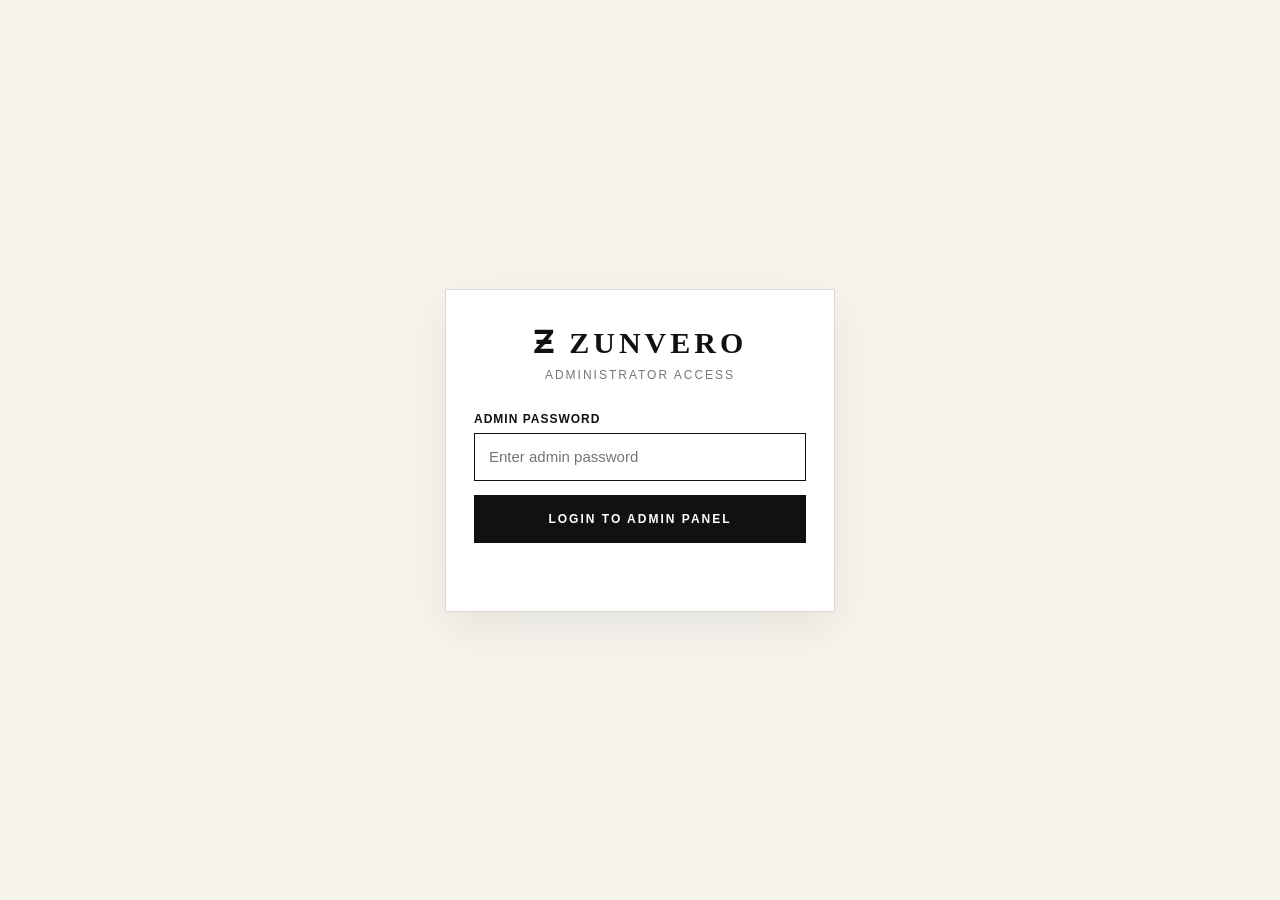
==== commit 2f35c498: "Refactor admin panel layout and styling Updated admin panel HTML structure and styles, added login f" ====
--- a/admin.html
+++ b/admin.html
@@ -3,312 +3,815 @@
 <head>
   <meta charset="UTF-8">
   <meta name="viewport" content="width=device-width, initial-scale=1.0">
+
   <title>ZUNVERO — Admin Panel</title>
-  <link rel="stylesheet" href="style.css">
+
+  <link rel="stylesheet" href="style.css?v=2">
+
+  <style>
+    /* ================================
+       ZUNVERO ADMIN LOGIN
+    ================================= */
+
+    #adminLoginScreen {
+      position: fixed;
+      inset: 0;
+      z-index: 99999;
+      background: #f7f4ee;
+      display: flex;
+      align-items: center;
+      justify-content: center;
+      padding: 20px;
+    }
+
+    .admin-login-box {
+      width: 100%;
+      max-width: 390px;
+      background: #ffffff;
+      padding: 35px 28px;
+      border: 1px solid #ded9d0;
+      box-shadow: 0 15px 50px rgba(0,0,0,0.08);
+      text-align: center;
+    }
+
+    .admin-login-logo {
+      font-family: Georgia, "Times New Roman", serif;
+      font-size: 30px;
+      letter-spacing: 4px;
+      font-weight: 700;
+      margin-bottom: 8px;
+    }
+
+    .admin-login-subtitle {
+      font-size: 12px;
+      letter-spacing: 2px;
+      color: #777;
+      margin-bottom: 30px;
+    }
+
+    .admin-login-box label {
+      display: block;
+      text-align: left;
+      font-size: 12px;
+      letter-spacing: 1px;
+      margin-bottom: 7px;
+      font-weight: 600;
+    }
+
+    .admin-login-box input {
+      width: 100%;
+      box-sizing: border-box;
+      height: 48px;
+      padding: 0 14px;
+      border: 1px solid #d8d3ca;
+      outline: none;
+      font-size: 15px;
+      margin-bottom: 14px;
+    }
+
+    .admin-login-box input:focus {
+      border-color: #111;
+    }
+
+    .admin-login-btn {
+      width: 100%;
+      height: 48px;
+      border: none;
+      background: #111;
+      color: #fff;
+      font-size: 12px;
+      letter-spacing: 2px;
+      font-weight: 700;
+      cursor: pointer;
+    }
+
+    .admin-login-btn:hover {
+      background: #333;
+    }
+
+    .admin-login-error {
+      min-height: 20px;
+      margin-top: 13px;
+      color: #b00020;
+      font-size: 13px;
+    }
+
+    /* Hide admin content until login */
+    #adminContent {
+      display: none;
+    }
+
+    /* Logout button */
+    .admin-logout-btn {
+      border: 1px solid #222;
+      background: transparent;
+      color: #111;
+      padding: 9px 14px;
+      margin-left: 8px;
+      font-size: 11px;
+      letter-spacing: 1px;
+      cursor: pointer;
+    }
+
+    .admin-logout-btn:hover {
+      background: #111;
+      color: #fff;
+    }
+
+    @media (max-width: 600px) {
+
+      .admin-header {
+        gap: 12px;
+      }
+
+      .admin-logout-btn {
+        margin-left: 4px;
+        padding: 8px 10px;
+      }
+
+      .admin-login-box {
+        padding: 30px 22px;
+      }
+    }
+  </style>
 </head>
 
 <body>
 
-<div class="topbar">ZUNVERO ADMIN PANEL</div>
-
-<header class="admin-header">
-
-  <a href="index.html" class="auth-logo">
-    <span>Ƶ</span> ZUNVERO
-  </a>
-
-  <div>
-    <a href="admin-orders.html" class="admin-store-link">
-      ORDERS
-    </a>
-
-    <a href="index.html" class="admin-store-link">
-      VIEW STORE →
-    </a>
-  </div>
-
-</header>
-
-
-<main class="admin-page">
-
-  <div class="admin-title">
-    <p>STORE MANAGEMENT</p>
-    <h1>Products</h1>
-  </div>
-
-
-  <!-- PRODUCT FORM -->
-
-  <section class="admin-form-box">
-
-    <h2 id="adminFormTitle">Add New Product</h2>
-
-    <input type="hidden" id="editProductId">
-
-
-    <label>Product Name</label>
+
+<!-- =========================================
+     ADMIN LOGIN SCREEN
+========================================= -->
+
+<div id="adminLoginScreen">
+
+  <div class="admin-login-box">
+
+    <div class="admin-login-logo">
+      Ƶ ZUNVERO
+    </div>
+
+    <div class="admin-login-subtitle">
+      ADMINISTRATOR ACCESS
+    </div>
+
+    <label for="adminPassword">
+      ADMIN PASSWORD
+    </label>
+
     <input
-      type="text"
-      id="adminProductName"
-      placeholder="e.g. Premium Cotton T-Shirt"
+      type="password"
+      id="adminPassword"
+      placeholder="Enter admin password"
+      autocomplete="off"
+      onkeydown="if(event.key === 'Enter') adminLogin()"
     >
-
-
-    <label>Category</label>
-
-    <select id="adminProductCategory">
-
-      <option value="women twopiece">
-        Women • 2-Piece
-      </option>
-
-      <option value="men tshirts">
-        Men • T-Shirt
-      </option>
-
-      <option value="women">
-        Women
-      </option>
-
-      <option value="men">
-        Men
-      </option>
-
-      <option value="tshirts">
-        T-Shirts
-      </option>
-
-      <option value="twopiece">
-        2-Piece
-      </option>
-
-      <option value="accessories">
-        Accessories
-      </option>
-
-      <option value="shoes">
-        Shoes
-      </option>
-
-    </select>
-
-
-    <label>Regular Price</label>
-
-    <input
-      type="number"
-      id="adminProductPrice"
-      placeholder="e.g. 3499"
-    >
-
-
-    <label>Sale Price</label>
-
-    <input
-      type="number"
-      id="adminProductSalePrice"
-      placeholder="Optional — e.g. 2999"
-    >
-
-
-    <label>Product Description</label>
-
-    <textarea
-      id="adminProductDescription"
-      rows="5"
-      placeholder="Write complete product description..."
-    ></textarea>
-
-
-    <label>Available Sizes</label>
-
-    <div class="admin-check-grid">
-
-      <label class="admin-check">
-        <input type="checkbox" value="S" class="product-size">
-        <span>S</span>
-      </label>
-
-      <label class="admin-check">
-        <input type="checkbox" value="M" class="product-size">
-        <span>M</span>
-      </label>
-
-      <label class="admin-check">
-        <input type="checkbox" value="L" class="product-size">
-        <span>L</span>
-      </label>
-
-      <label class="admin-check">
-        <input type="checkbox" value="XL" class="product-size">
-        <span>XL</span>
-      </label>
-
-      <label class="admin-check">
-        <input type="checkbox" value="XXL" class="product-size">
-        <span>XXL</span>
-      </label>
-
-    </div>
-
-
-    <label>Colors</label>
-
-    <input
-      type="text"
-      id="adminProductColors"
-      placeholder="e.g. Black, White, Beige"
-    >
-
-
-    <label>Stock Quantity</label>
-
-    <input
-      type="number"
-      id="adminProductStock"
-      placeholder="e.g. 25"
-    >
-
-
-    <label>Rating</label>
-
-    <select id="adminProductRating">
-
-      <option value="5">★★★★★ — 5.0</option>
-      <option value="4.5">★★★★½ — 4.5</option>
-      <option value="4">★★★★ — 4.0</option>
-      <option value="3.5">★★★½ — 3.5</option>
-      <option value="3">★★★ — 3.0</option>
-
-    </select>
-
-
-    <label>Badge</label>
-
-    <select id="adminProductBadge">
-
-      <option value="">No Badge</option>
-      <option value="NEW">NEW</option>
-      <option value="TRENDING">TRENDING</option>
-      <option value="POPULAR">POPULAR</option>
-      <option value="SALE">SALE</option>
-
-    </select>
-
-
-    <!-- MAIN IMAGE -->
-
-    <label>Main Product Image</label>
-
-    <input
-      type="file"
-      id="adminProductImage"
-      accept="image/*"
-      onchange="previewAdminImage(this, 'adminPreview1')"
-    >
-
-    <div
-      id="adminPreview1"
-      class="admin-image-preview"
-    ></div>
-
-
-    <!-- IMAGE 2 -->
-
-    <label>Additional Image 2</label>
-
-    <input
-      type="file"
-      id="adminProductImage2"
-      accept="image/*"
-      onchange="previewAdminImage(this, 'adminPreview2')"
-    >
-
-    <div
-      id="adminPreview2"
-      class="admin-image-preview"
-    ></div>
-
-
-    <!-- IMAGE 3 -->
-
-    <label>Additional Image 3</label>
-
-    <input
-      type="file"
-      id="adminProductImage3"
-      accept="image/*"
-      onchange="previewAdminImage(this, 'adminPreview3')"
-    >
-
-    <div
-      id="adminPreview3"
-      class="admin-image-preview"
-    ></div>
-
-
-    <!-- IMAGE 4 -->
-
-    <label>Additional Image 4</label>
-
-    <input
-      type="file"
-      id="adminProductImage4"
-      accept="image/*"
-      onchange="previewAdminImage(this, 'adminPreview4')"
-    >
-
-    <div
-      id="adminPreview4"
-      class="admin-image-preview"
-    ></div>
-
 
     <button
       type="button"
-      class="admin-save-btn"
-      onclick="saveAdminProduct()"
+      class="admin-login-btn"
+      onclick="adminLogin()"
     >
-      SAVE PRODUCT
+      LOGIN TO ADMIN PANEL
     </button>
 
-
-    <button
-      type="button"
-      class="admin-cancel-btn"
-      id="adminCancelBtn"
-      onclick="cancelAdminEdit()"
-      style="display:none;"
-    >
-      CANCEL EDIT
-    </button>
-
-  </section>
-
-
-  <!-- ALL PRODUCTS -->
-
-  <section class="admin-products-box">
-
-    <div class="admin-products-heading">
-
-      <h2>All Products</h2>
-
-      <span id="adminProductCount">
-        0 Products
-      </span>
+    <div
+      id="adminLoginError"
+      class="admin-login-error"
+    ></div>
+
+  </div>
+
+</div>
+
+
+<!-- =========================================
+     ADMIN CONTENT
+========================================= -->
+
+<div id="adminContent">
+
+  <div class="topbar">
+    ZUNVERO ADMIN PANEL
+  </div>
+
+
+  <header class="admin-header">
+
+    <a href="index.html" class="auth-logo">
+      <span>Ƶ</span> ZUNVERO
+    </a>
+
+
+    <div>
+
+      <a
+        href="admin-orders.html"
+        class="admin-store-link"
+      >
+        ORDERS
+      </a>
+
+      <a
+        href="index.html"
+        class="admin-store-link"
+      >
+        VIEW STORE →
+      </a>
+
+      <button
+        type="button"
+        class="admin-logout-btn"
+        onclick="adminLogout()"
+      >
+        LOGOUT
+      </button>
 
     </div>
 
-    <div id="adminProductsList"></div>
-
-  </section>
-
-</main>
-
+  </header>
+
+
+  <main class="admin-page">
+
+
+    <!-- =====================================
+         ADMIN TITLE
+    ====================================== -->
+
+    <div class="admin-title">
+
+      <p>STORE MANAGEMENT</p>
+
+      <h1>Products</h1>
+
+    </div>
+
+
+    <!-- =====================================
+         PRODUCT FORM
+    ====================================== -->
+
+    <section class="admin-form-box">
+
+      <h2 id="adminFormTitle">
+        Add New Product
+      </h2>
+
+
+      <input
+        type="hidden"
+        id="editProductId"
+      >
+
+
+      <label>
+        Product Name
+      </label>
+
+      <input
+        type="text"
+        id="adminProductName"
+        placeholder="e.g. Premium Cotton T-Shirt"
+      >
+
+
+      <label>
+        Category
+      </label>
+
+      <select id="adminProductCategory">
+
+        <option value="women twopiece">
+          Women • 2-Piece
+        </option>
+
+        <option value="men tshirts">
+          Men • T-Shirt
+        </option>
+
+        <option value="women">
+          Women
+        </option>
+
+        <option value="men">
+          Men
+        </option>
+
+        <option value="tshirts">
+          T-Shirts
+        </option>
+
+        <option value="twopiece">
+          2-Piece
+        </option>
+
+        <option value="accessories">
+          Accessories
+        </option>
+
+        <option value="shoes">
+          Shoes
+        </option>
+
+      </select>
+
+
+      <label>
+        Regular Price
+      </label>
+
+      <input
+        type="number"
+        id="adminProductPrice"
+        placeholder="e.g. 3499"
+      >
+
+
+      <label>
+        Sale Price
+      </label>
+
+      <input
+        type="number"
+        id="adminProductSalePrice"
+        placeholder="Optional — e.g. 2999"
+      >
+
+
+      <label>
+        Product Description
+      </label>
+
+      <textarea
+        id="adminProductDescription"
+        rows="5"
+        placeholder="Write complete product description..."
+      ></textarea>
+
+
+      <label>
+        Available Sizes
+      </label>
+
+
+      <div class="admin-check-grid">
+
+        <label class="admin-check">
+          <input
+            type="checkbox"
+            value="S"
+            class="product-size"
+          >
+          <span>S</span>
+        </label>
+
+
+        <label class="admin-check">
+          <input
+            type="checkbox"
+            value="M"
+            class="product-size"
+          >
+          <span>M</span>
+        </label>
+
+
+        <label class="admin-check">
+          <input
+            type="checkbox"
+            value="L"
+            class="product-size"
+          >
+          <span>L</span>
+        </label>
+
+
+        <label class="admin-check">
+          <input
+            type="checkbox"
+            value="XL"
+            class="product-size"
+          >
+          <span>XL</span>
+        </label>
+
+
+        <label class="admin-check">
+          <input
+            type="checkbox"
+            value="XXL"
+            class="product-size"
+          >
+          <span>XXL</span>
+        </label>
+
+      </div>
+
+
+      <label>
+        Colors
+      </label>
+
+      <input
+        type="text"
+        id="adminProductColors"
+        placeholder="e.g. Black, White, Beige"
+      >
+
+
+      <label>
+        Stock Quantity
+      </label>
+
+      <input
+        type="number"
+        id="adminProductStock"
+        placeholder="e.g. 25"
+      >
+
+
+      <label>
+        Rating
+      </label>
+
+      <select id="adminProductRating">
+
+        <option value="5">
+          ★★★★★ — 5.0
+        </option>
+
+        <option value="4.5">
+          ★★★★½ — 4.5
+        </option>
+
+        <option value="4">
+          ★★★★ — 4.0
+        </option>
+
+        <option value="3.5">
+          ★★★½ — 3.5
+        </option>
+
+        <option value="3">
+          ★★★ — 3.0
+        </option>
+
+      </select>
+
+
+      <label>
+        Badge
+      </label>
+
+      <select id="adminProductBadge">
+
+        <option value="">
+          No Badge
+        </option>
+
+        <option value="NEW">
+          NEW
+        </option>
+
+        <option value="TRENDING">
+          TRENDING
+        </option>
+
+        <option value="POPULAR">
+          POPULAR
+        </option>
+
+        <option value="SALE">
+          SALE
+        </option>
+
+      </select>
+
+
+      <!-- =====================================
+           MAIN IMAGE
+      ====================================== -->
+
+      <label>
+        Main Product Image
+      </label>
+
+      <input
+        type="file"
+        id="adminProductImage"
+        accept="image/*"
+        onchange="previewAdminImage(this, 'adminPreview1')"
+      >
+
+      <div
+        id="adminPreview1"
+        class="admin-image-preview"
+      ></div>
+
+
+      <!-- =====================================
+           IMAGE 2
+      ====================================== -->
+
+      <label>
+        Additional Image 2
+      </label>
+
+      <input
+        type="file"
+        id="adminProductImage2"
+        accept="image/*"
+        onchange="previewAdminImage(this, 'adminPreview2')"
+      >
+
+      <div
+        id="adminPreview2"
+        class="admin-image-preview"
+      ></div>
+
+
+      <!-- =====================================
+           IMAGE 3
+      ====================================== -->
+
+      <label>
+        Additional Image 3
+      </label>
+
+      <input
+        type="file"
+        id="adminProductImage3"
+        accept="image/*"
+        onchange="previewAdminImage(this, 'adminPreview3')"
+      >
+
+      <div
+        id="adminPreview3"
+        class="admin-image-preview"
+      ></div>
+
+
+      <!-- =====================================
+           IMAGE 4
+      ====================================== -->
+
+      <label>
+        Additional Image 4
+      </label>
+
+      <input
+        type="file"
+        id="adminProductImage4"
+        accept="image/*"
+        onchange="previewAdminImage(this, 'adminPreview4')"
+      >
+
+      <div
+        id="adminPreview4"
+        class="admin-image-preview"
+      ></div>
+
+
+      <!-- =====================================
+           SAVE
+      ====================================== -->
+
+      <button
+        type="button"
+        class="admin-save-btn"
+        onclick="saveAdminProduct()"
+      >
+        SAVE PRODUCT
+      </button>
+
+
+      <!-- =====================================
+           CANCEL EDIT
+      ====================================== -->
+
+      <button
+        type="button"
+        class="admin-cancel-btn"
+        id="adminCancelBtn"
+        onclick="cancelAdminEdit()"
+        style="display:none;"
+      >
+        CANCEL EDIT
+      </button>
+
+    </section>
+
+
+    <!-- =====================================
+         ALL PRODUCTS
+    ====================================== -->
+
+    <section class="admin-products-box">
+
+      <div class="admin-products-heading">
+
+        <h2>
+          All Products
+        </h2>
+
+        <span id="adminProductCount">
+          0 Products
+        </span>
+
+      </div>
+
+
+      <div id="adminProductsList"></div>
+
+    </section>
+
+  </main>
+
+</div>
+
+
+<!-- =========================================
+     EXISTING WEBSITE JAVASCRIPT
+========================================= -->
 
 <script src="script.js"></script>
 
+
+<!-- =========================================
+     ADMIN LOGIN SYSTEM
+========================================= -->
+
+<script>
+
+  /*
+   * ==========================================
+   * ZUNVERO ADMIN PASSWORD
+   * ==========================================
+   *
+   * Current password:
+   *
+   * Haseeb791@
+   *
+   * Agar password change karna ho to neeche
+   * ADMIN_PASSWORD ki value change kar dena.
+   */
+
+  const ADMIN_PASSWORD = "Haseeb791@";
+
+
+  /*
+   * Check login when page loads
+   */
+
+  document.addEventListener("DOMContentLoaded", function () {
+
+    if (sessionStorage.getItem("zunveroAdminLoggedIn") === "true") {
+
+      showAdminPanel();
+
+    } else {
+
+      showAdminLogin();
+
+    }
+
+  });
+
+
+  /*
+   * ADMIN LOGIN
+   */
+
+  function adminLogin() {
+
+    const passwordInput =
+      document.getElementById("adminPassword");
+
+    const errorBox =
+      document.getElementById("adminLoginError");
+
+    const password =
+      passwordInput.value.trim();
+
+
+    if (!password) {
+
+      errorBox.textContent =
+        "Please enter admin password.";
+
+      return;
+
+    }
+
+
+    if (password === ADMIN_PASSWORD) {
+
+      sessionStorage.setItem(
+        "zunveroAdminLoggedIn",
+        "true"
+      );
+
+      errorBox.textContent = "";
+
+      passwordInput.value = "";
+
+      showAdminPanel();
+
+
+    } else {
+
+      errorBox.textContent =
+        "Incorrect admin password.";
+
+      passwordInput.value = "";
+
+      passwordInput.focus();
+
+    }
+
+  }
+
+
+  /*
+   * SHOW ADMIN PANEL
+   */
+
+  function showAdminPanel() {
+
+    document.getElementById(
+      "adminLoginScreen"
+    ).style.display = "none";
+
+
+    document.getElementById(
+      "adminContent"
+    ).style.display = "block";
+
+
+    /*
+     * Existing admin product function
+     * ko dobara run karne ki koshish.
+     */
+
+    if (typeof showAdminProducts === "function") {
+
+      setTimeout(function () {
+
+        showAdminProducts();
+
+      }, 100);
+
+    }
+
+  }
+
+
+  /*
+   * SHOW LOGIN
+   */
+
+  function showAdminLogin() {
+
+    document.getElementById(
+      "adminLoginScreen"
+    ).style.display = "flex";
+
+
+    document.getElementById(
+      "adminContent"
+    ).style.display = "none";
+
+
+    setTimeout(function () {
+
+      const input =
+        document.getElementById("adminPassword");
+
+      if (input) {
+        input.focus();
+      }
+
+    }, 100);
+
+  }
+
+
+  /*
+   * ADMIN LOGOUT
+   */
+
+  function adminLogout() {
+
+    sessionStorage.removeItem(
+      "zunveroAdminLoggedIn"
+    );
+
+    showAdminLogin();
+
+  }
+
+</script>
+
 </body>
-</html>+  </html>
